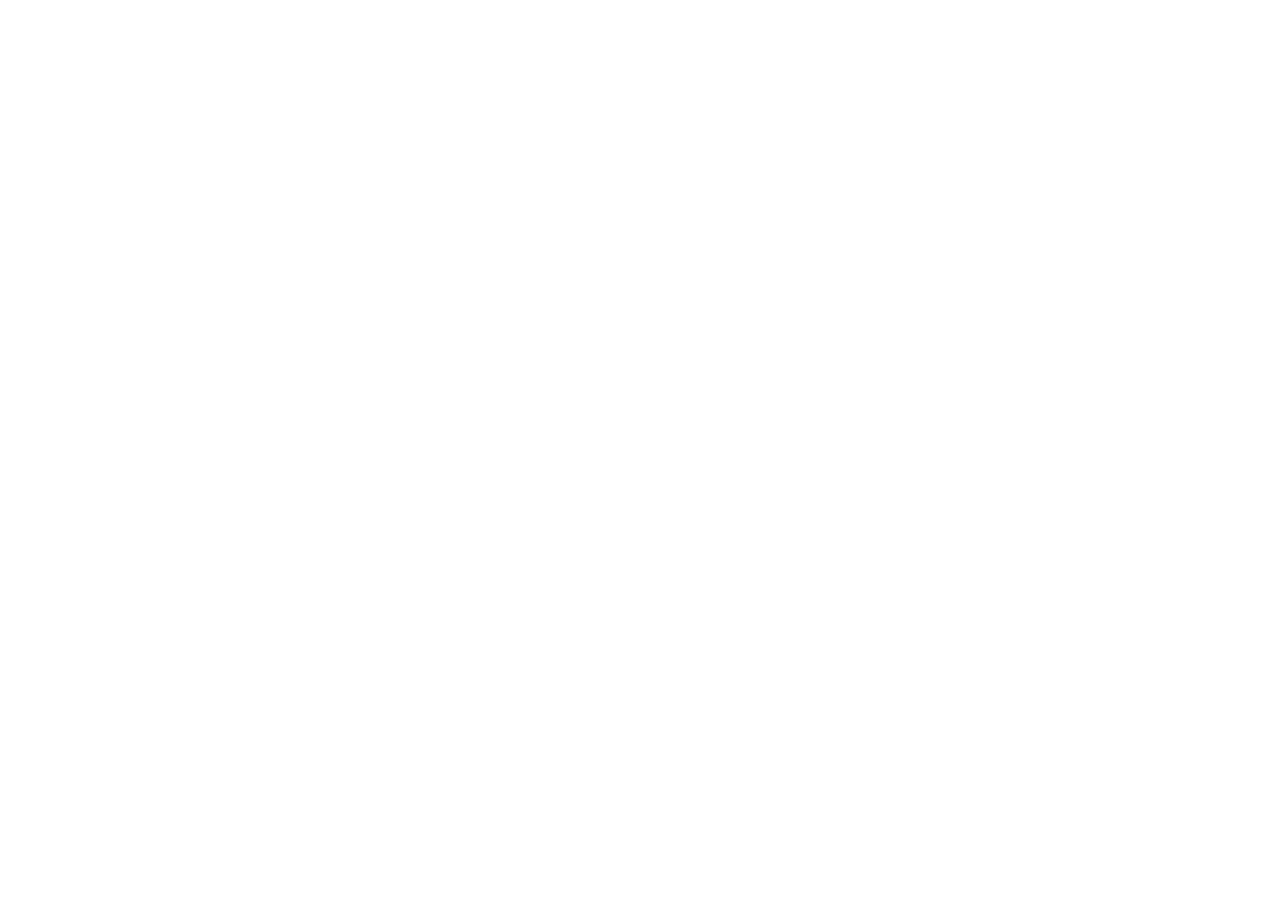
==== index.html @ 026754c2 "first commitx" ====
<!DOCTYPE html>
<html lang="en">
  <head>
    <meta charset="UTF-8" />
    <meta http-equiv="X-UA-Compatible" content="IE=edge" />
    <meta name="viewport" content="width=device-width, initial-scale=1.0" />
    <title>Document</title>
  </head>
  <body></body>
</html>
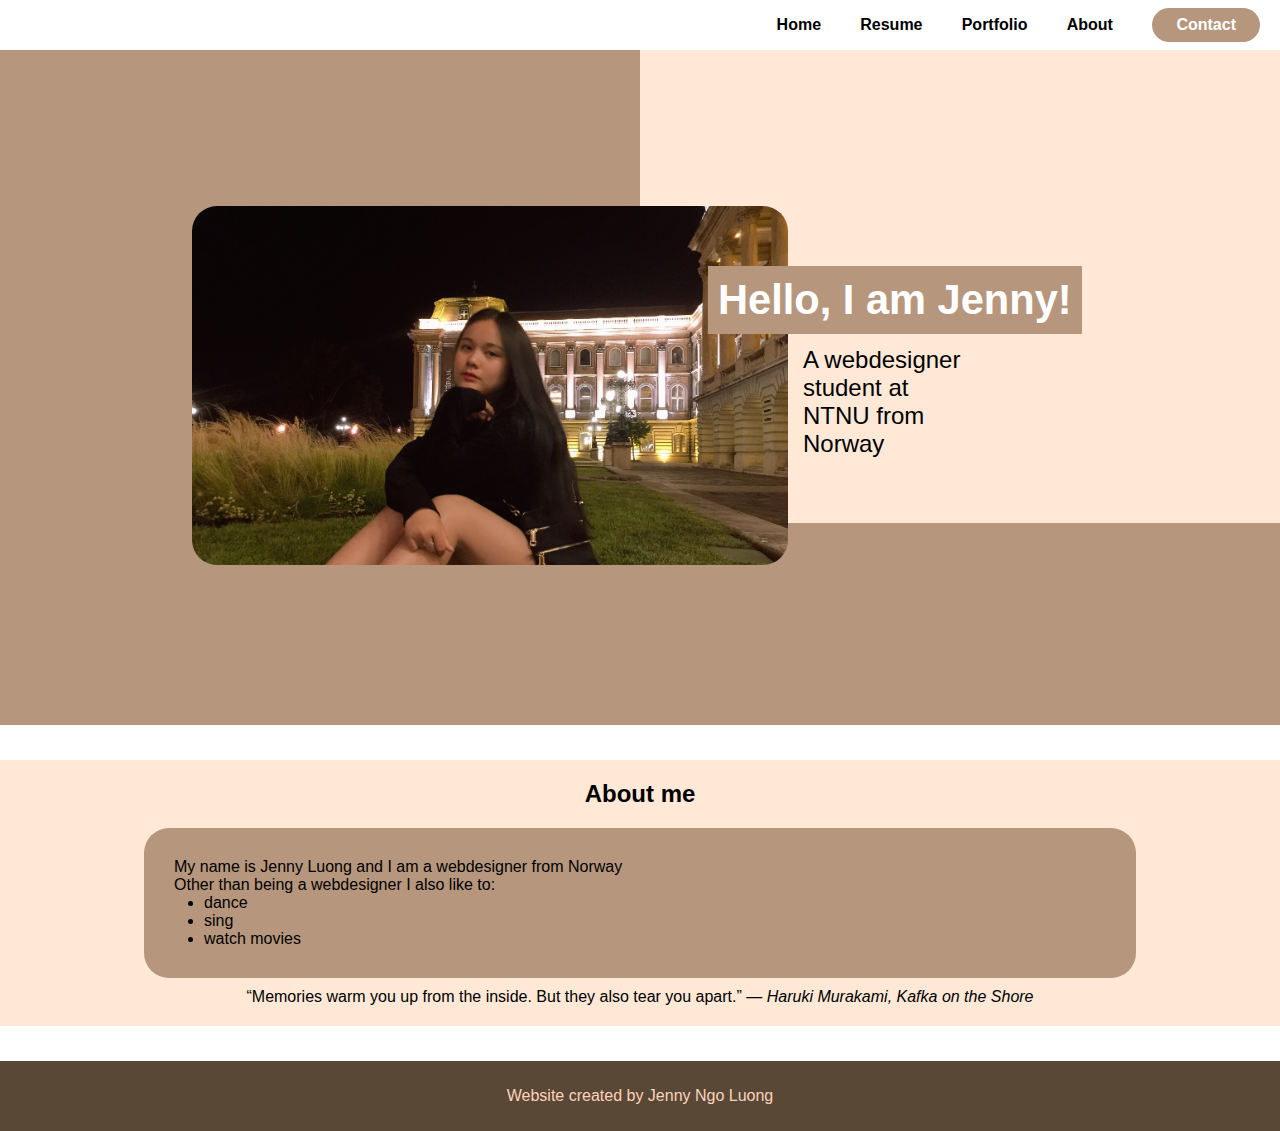
==== commit 130fa682: "Adds the finalized project files" ====
--- a/index.html
+++ b/index.html
@@ -4,7 +4,54 @@
     <meta charset="UTF-8" />
     <meta http-equiv="X-UA-Compatible" content="IE=edge" />
     <meta name="viewport" content="width=device-width, initial-scale=1.0" />
-    <title>Document</title>
+    <link rel="icon" type="image/png" href="img/P.PNG" />
+    <link rel="stylesheet" href="style.css" />
+    <title>Personal Portfolio Webpage</title>
   </head>
-  <body></body>
+  <body>
+    <header>
+      <nav class="navbar">
+        <a href="index.html">Home</a>
+        <a href="resume.html">Resume</a>
+        <a href="portfolio.html">Portfolio</a>
+        <a href="about.html">About</a>
+        <a href="contact.html" class="contactBtn">Contact</a>
+      </nav>
+    </header>
+
+    <main>
+      <section class="welcome-section">
+        <div>
+          <div>
+            <img src="img/me.jpg" alt="An image of me" />
+          </div>
+          <div class="info">
+            <h1>Hello, I am Jenny!</h1>
+            <p>A webdesigner student at NTNU from Norway</p>
+          </div>
+        </div>
+      </section>
+      <section class="aboutMe">
+        <h2>About me</h2>
+        <div class="text-box">
+          <p>My name is Jenny Luong and I am a webdesigner from Norway</p>
+          <p>Other than being a webdesigner I also like to:</p>
+          <ul>
+            <li>dance</li>
+            <li>sing</li>
+            <li>watch movies</li>
+          </ul>
+        </div>
+        <blockquote>
+          <q
+            >Memories warm you up from the inside. But they also tear you
+            apart.</q
+          >
+          <cite>— Haruki Murakami, Kafka on the Shore</cite>
+        </blockquote>
+      </section>
+    </main>
+
+    <footer>Website created by Jenny Ngo Luong</footer>
+  </body>
 </html>
--- a/style.css
+++ b/style.css
@@ -0,0 +1,328 @@
+* {
+  margin: 0;
+  padding: 0;
+  box-sizing: border-box;
+}
+html,
+body {
+  font-family: "Segoe UI", Tahoma, Geneva, Verdana, sans-serif;
+}
+ul {
+  padding-left: 30px;
+}
+/* NAV */
+nav {
+  background-color: #ffffff;
+  height: 50px;
+  display: flex;
+  justify-content: flex-end;
+  align-items: center;
+  position: fixed;
+  width: 100%;
+  top: 0;
+  z-index: 2;
+}
+nav > a {
+  text-decoration: none;
+  color: #000;
+  margin: 15px;
+  font-size: 1rem;
+  display: block;
+  padding: 0.1rem;
+  font-weight: bold;
+  transition: all 0.5s;
+  border: 3px solid transparent;
+}
+nav > a:not(.contactBtn):hover {
+  display: inline-block;
+  border: 3px solid #b6977d;
+  color: #b6977d;
+}
+a.contactBtn {
+  display: block;
+  border: 0;
+  font-size: 1rem;
+  background-color: #b6977d;
+  padding: 8px 24px;
+  border-radius: 20px;
+  margin: 20px;
+  outline: none;
+  cursor: pointer;
+  transition: all 0.3s linear;
+}
+a.contactBtn {
+  text-decoration: none;
+  color: rgb(255, 255, 255);
+}
+a.contactBtn:hover,
+a.contactBtn:focus {
+  background-color: #7c6655;
+}
+a.contactBtn:active {
+  background-color: #7c6655;
+}
+
+/* MAIN */
+main {
+  min-height: calc(100vh - 50px - 70px);
+  margin-top: 50px;
+}
+
+/* section welcome in home-page */
+section.welcome-section {
+  position: relative;
+  background-color: #b6977d;
+  height: 75vh;
+  display: flex;
+  justify-content: center;
+  align-items: center;
+}
+section.welcome-section::before {
+  content: "";
+  position: absolute;
+  top: 0;
+  right: 0;
+  width: 50%;
+  height: 70%;
+  background-color: #ffe9d6;
+}
+section.welcome-section > div {
+  position: relative;
+  width: 70%;
+  display: flex;
+}
+section.welcome-section > div img {
+  width: 100%;
+  border-radius: 25px;
+}
+section.welcome-section > div > div.info {
+  position: relative;
+  min-width: 300px;
+}
+section.welcome-section > div > div.info > h1 {
+  position: absolute;
+  font-size: 2.6rem;
+  color: #fff;
+  background-color: #b6977d;
+  padding: 10px;
+  top: 60px;
+  left: -80px;
+}
+section.welcome-section > div > div.info > p {
+  position: relative;
+  font-size: 1.5rem;
+  top: 140px;
+  left: 15px;
+  max-width: 170px;
+}
+
+/* ABOUT ME */
+section.aboutMe {
+  background-color: #ffe9d6;
+  height: auto;
+  display: flex;
+  justify-content: center;
+  align-items: center;
+  text-align: center;
+  margin: 35px 0;
+  padding: 20px;
+}
+section.aboutMe h2 {
+  margin-bottom: 20px;
+  font-size: 1.5rem;
+}
+section.aboutMe {
+  width: 100%;
+  height: 100%;
+  display: flex;
+  flex-direction: column;
+}
+section.aboutMe > div.text-box {
+  text-align: left;
+  background-color: #b6977d;
+  color: #000;
+  width: 80%;
+  margin: 0 auto;
+  margin-bottom: 10px;
+  padding: 30px;
+  border-radius: 25px;
+}
+section.aboutMe > p {
+  width: 42%;
+  margin: 0 auto;
+}
+section.aboutMe > p > q {
+  font-style: italic;
+}
+
+/* GENERIC SECTION */
+section.section {
+  background-color: #b6977d;
+  padding: 30px;
+  /* height: calc(100vh - 50px - 70px); */
+  text-align: center;
+}
+section.section > div {
+  background-color: #ffe9d6;
+  padding: 20px;
+}
+section.section > div > h1 {
+  background-color: #b6977d;
+  color: #fff;
+  font-size: 2.6rem;
+  padding: 8px 24px;
+  margin-bottom: 20px;
+  display: inline-block;
+}
+section.section > div > div {
+  text-align: left;
+}
+/* RESUME */
+div.bar {
+  display: inline-block;
+  background-color: #fff;
+  position: relative;
+  height: 20px;
+  width: 300px;
+}
+div.bar > div.barProgressHtml {
+  width: 90%;
+  position: absolute;
+  height: 20px;
+  background-color: #584835;
+}
+
+div.bar > div.barProgressCss {
+  width: 77%;
+  position: absolute;
+  height: 20px;
+  background-color: #584835;
+}
+
+div.bar > div.barProgressJs {
+  width: 30%;
+  position: absolute;
+  height: 20px;
+  background-color: #584835;
+}
+
+div.resumeText h2 {
+  padding: 5px 15px;
+  margin-bottom: 10px;
+  font-size: 1.5rem;
+  color: #fff;
+  background-color: #b6977d;
+  display: inline-block;
+}
+
+/* ABOUT */
+div.aboutText h2 {
+  padding: 5px 15px;
+  margin-bottom: 10px;
+  font-size: 1.5rem;
+  color: #fff;
+  background-color: #b6977d;
+  display: inline-block;
+}
+
+/* CONTACT */
+div.contact > div {
+  display: grid;
+  grid-template-columns: 60% 40%;
+}
+div.contact div.info {
+  display: grid;
+  grid-template-columns: 25px 25px 1fr;
+  grid-template-rows: 50% 50%;
+  margin-bottom: 30px;
+}
+div.contact div.info > img {
+  grid-column-start: span 2;
+  grid-row-start: span 2;
+}
+div.contact div.social > h2 {
+  font-size: 1.5rem;
+  margin-bottom: 10px;
+}
+div.contact div.social > div {
+  display: flex;
+  align-items: center;
+  margin-bottom: 18px;
+}
+div.contact div.social > div > img {
+  margin-right: 8px;
+  height: 40px;
+}
+
+/* PROJECTS */
+section#projects {
+  background-color: #b6977d;
+  height: 90vh;
+  text-align: center;
+  padding-bottom: 20px;
+}
+/* ABOUT ME */
+div.aboutme > p {
+  max-width: 466px;
+}
+
+section#projects > div > h1 {
+  font-size: 50px;
+  color: #ffffff;
+  padding: 45px 0 10px 0;
+}
+
+section#projects > div > div.container {
+  display: grid;
+  grid-template-columns: repeat(3, minmax(100px, 1fr));
+  grid-gap: 15px;
+  margin: 25px 40px 25px 40px;
+}
+section#projects > div > div.container > div {
+  display: flex;
+  flex-direction: column;
+}
+section#projects > div > div.container > div > img {
+  width: 100%;
+  height: 250px;
+}
+section#projects > div > div.container > div > a {
+  background-color: rgb(255, 255, 255);
+  text-decoration: none;
+  display: block;
+  padding: 15px;
+  color: #000;
+  border-radius: 22px;
+  margin-top: 10px;
+}
+section#projects > div > div.container > div > a:hover {
+  transition: all 0.2s linear;
+  display: inline-block;
+  border: 3px solid #b6977d;
+}
+section#projects > div > div.container > div.project-tile > div.description {
+  background-color: #ffe9d6;
+  text-decoration: none;
+  display: block;
+  padding: 7px;
+  height: 125px;
+  color: black;
+}
+
+/* FOOTER */
+footer {
+  height: 70px;
+  color: #fdd2bf;
+  display: flex;
+  background-color: #584835;
+  justify-content: center;
+  align-items: center;
+  font-size: 1rem;
+}
+
+/* RESPONSIVE */
+@media (max-width: 600px) {
+  section#projects > div.container {
+    grid-template-columns: repeat(2, minmax(100px, 1fr));
+  }
+}
